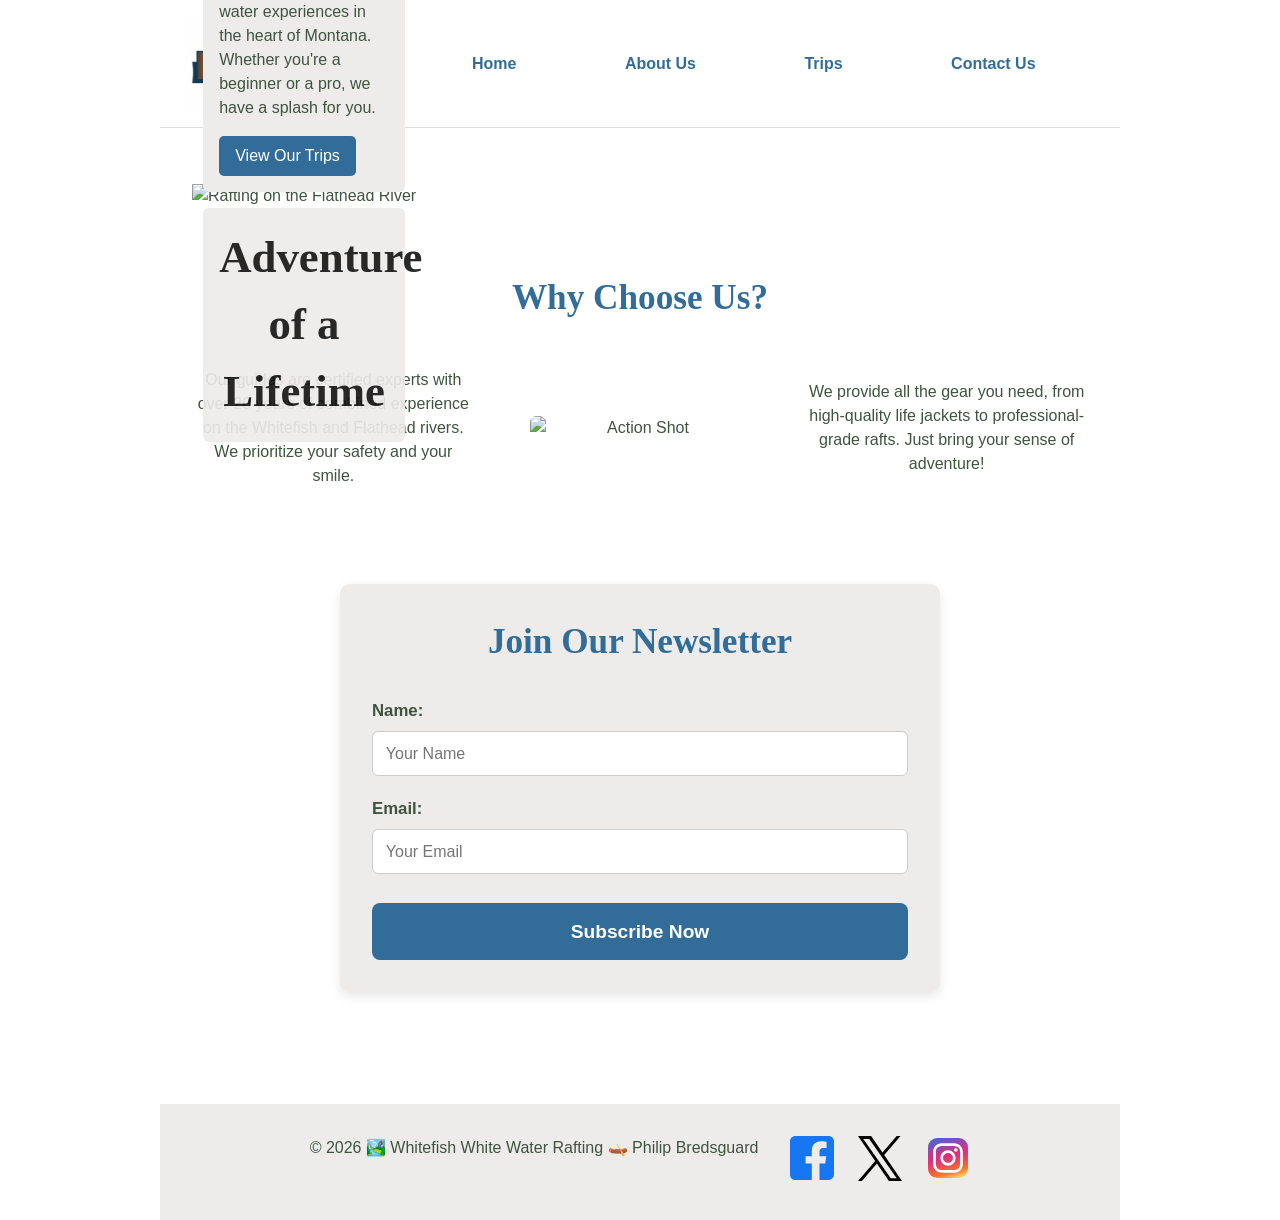
==== wwr/index.html @ 85e158d1 "week6" ====
<!DOCTYPE html>
<html lang="en">

<head>
    <meta charset="UTF-8">
    <meta name="viewport" content="width=device-width, initial-scale=1.0">
    <title>Home | Whitefish White Water Rafting</title>
    <meta name="description"
      content="Experience the thrill of Montana's rivers with Whitefish White Water Rafting. Book your adventure today!">
    <meta name="author" content="Philip Bredsguard">
    <link rel="stylesheet" href="styles/rafting.css">
</head>

<body>
    <header>
        <img class="toplogo" src="images/logo.jpg" alt="Company Logo">
        <nav>
            <ul class="navigation">
                <li><a href="index.html">Home</a></li>
                <li><a href="about.html">About Us</a></li>
                <li><a href="trips.html">Trips</a></li>
                <li><a href="contact.html">Contact Us</a></li>
            </ul>
        </nav>
    </header>
    <main>
        <div class="hero">
            <img src="images/hero-home.jpg" alt="Rafting on the Flathead River">
            <h1>Adventure of a Lifetime</h1>
            <article>
                <p>Unforgettable white water experiences in the heart of Montana. Whether you're a
                    beginner or a pro, we have a splash for you.</p>
                <a href="trips.html"
                  style="display: inline-block; margin-top: 1rem; padding: 0.5rem 1rem; background: var(--primary-color); color: white; text-decoration: none; border-radius: 5px;">View
                    Our Trips</a>
            </article>
        </div>

        <section class="history">
            <h2>Why Choose Us?</h2>
            <p>Our guides are certified experts with over 20 years of combined experience on the
                Whitefish and Flathead rivers. We prioritize your safety and your smile.</p>
            <img src="images/rafting-action.jpg" alt="Action Shot">
            <p>We provide all the gear you need, from high-quality life jackets to
                professional-grade rafts. Just bring your sense of adventure!</p>
        </section>

        <section class="contact-form" style="width: 100%; max-width: 600px; margin: 2rem auto;">
            <h2>Join Our Newsletter</h2>
            <form action="#">
                <label for="news-name">Name:</label>
                <input type="text" id="news-name" name="name" placeholder="Your Name" required>

                <label for="news-email">Email:</label>
                <input type="email" id="news-email" name="email" placeholder="Your Email" required>

                <button type="submit">Subscribe Now</button>
            </form>
        </section>
    </main>
    <footer>
        <p>© 2026 🏞️ Whitefish White Water Rafting 🛶 Philip Bredsguard</p>
        <nav class="socialmedia">
            <a href="https://www.facebook.com"><img src="images/facebook-square.svg"
                  alt="Facebook"></a>
            <a href="https://x.com"><img src="images/x-bw.svg" alt="X.com"></a>
            <a href="https://www.instagram.com"><img src="images/instagram-square.svg"
                  alt="Instagram"></a>
        </nav>
    </footer>
</body>

</html>
---- wwr/styles/rafting.css ----
/* ==========================================================================
   1. Root Variables & Reset
   ========================================================================== */
:root {
    --primary-color: rgb(50, 109, 154);
    --secondary-color: rgb(238, 235, 235);
    --accent-color-1: rgb(63, 84, 63);
    --heading-font: "Times New Roman", Georgia, serif;
    --body-font: Arial, Helvetica, sans-serif;
}

* {
    margin: 0;
    padding: 0;
    box-sizing: border-box;
}

body {
    font-family: var(--body-font);
    color: var(--accent-color-1);
    line-height: 1.5;
    background-color: #fff;
}

/* ==========================================================================
   2. Typography
   ========================================================================== */
h1,
h2 {
    font-family: var(--heading-font);
    color: var(--primary-color);
}

h1 {
    font-size: 2.8rem;
    margin-bottom: 1rem;
}

h2 {
    font-size: 2.2rem;
    margin-bottom: 1.2rem;
}

/* ==========================================================================
   3. Global Layout & Centering
   ========================================================================== */
header,
main,
footer {
    max-width: 960px;
    /* increased from 840px for better modern screens */
    margin: 0 auto;
    padding: 0 1rem;
}

main {
    margin-top: 1.5rem;
    display: flex;
    flex-wrap: wrap;
    gap: 2rem;
    padding: 2rem;
}

/* ==========================================================================
   4. Header & Navigation
   ========================================================================== */
header {
    display: grid;
    grid-template-columns: minmax(180px, 30%) 1fr;
    align-items: center;
    gap: 1.5rem;
    padding: 1rem 0;
    border-bottom: 1px solid #ddd;
}

.toplogo {
    margin-left: 1.5rem;
}

.navigation {
    display: flex;
    list-style: none;
    gap: 1.5rem;
    justify-content: flex-end;
    flex-wrap: wrap;
}

.navigation li {
    flex: 1 1 auto;
}

.navigation a {
    text-decoration: none;
    color: var(--primary-color);
    font-weight: bold;
}

.navigation a:hover {
    color: var(--accent-color-1);
}

/* ==========================================================================
   5. Hero Section
   ========================================================================== */
.hero {
    position: relative;
}

.hero img {
    display: block;
    width: 100%;
    height: auto;
}

.hero h1 {
    position: absolute;
    top: 1.5rem;
    left: 5%;
    right: 5%;
    padding: 1rem;
    text-align: center;
    background-color: var(--secondary-color);
    color: #111;
    opacity: 0.9;
    border-radius: 6px;
}

.hero article {
    position: absolute;
    bottom: 1rem;
    left: 5%;
    right: 5%;
    background-color: var(--secondary-color);
    padding: 1rem;
    border-radius: 6px;
}

.hero article img {
    float: right;
    width: 120px;
    height: auto;
    margin-left: 1rem;
    box-shadow: 0 4px 10px rgba(0, 0, 0, 0.25);
}

/* ==========================================================================
   6. History & Adventure Grid Sections
   ========================================================================== */
.history,
.adventure {
    margin: 2rem 0;
    text-align: center;
}

.history {
    display: grid;
    grid-template: auto 1fr / 1fr 1fr 1fr;
    gap: 1.5rem;
    place-items: center;
}

.history h2 {
    grid-column: 1 / -1;
}

.history img {
    width: 100%;
    max-width: 220px;
    height: auto;
    border-radius: 6px;
}

.adventure {
    display: grid;
    grid-template: auto 1fr / repeat(5, 1fr);
    gap: 1rem;
    place-items: center;
}

.adventure h2 {
    grid-column: 1 / -1;
}

.adventure img {
    width: 100%;
    max-width: 140px;
    height: auto;
    border-radius: 6px;
}

/* ==========================================================================
   7. Footer
   ========================================================================== */
footer {
    background-color: var(--secondary-color);
    padding: 2rem 1rem;
    margin-top: 3rem;
    display: flex;
    flex-wrap: wrap;
    justify-content: center;
    gap: 2rem;
    text-align: center;
}

.socialmedia {
    display: flex;
    gap: 1.5rem;
}

.socialmedia img {
    width: 44px;
    height: auto;
    transition: transform 0.2s;
}

.socialmedia a:hover img {
    transform: scale(1.15);
}

/* ==========================================================================
   8. Contact Us Page Specific Styles
   ========================================================================== */
.contact-container {
    display: grid;
    grid-template-columns: 1fr 1fr;
    gap: 2.5rem;
    margin: 1rem 0 3rem;
}

.contact-info {
    line-height: 1.8;
}

.contact-info h1 {
    margin-bottom: 1.2rem;
}

.contact-info address {
    font-style: normal;
    font-size: 1.1rem;
}

.map-container {
    position: relative;
    width: 100%;
    height: 38rem;
    padding-bottom: 56%;
    border-radius: 10px;
    overflow: hidden;
    box-shadow: 0 6px 16px rgba(0, 0, 0, 0.12);
}

.map-container iframe {
    position: absolute;
    top: 0;
    left: 0;
    width: 100%;
    height: 100%;
    border: 0;
}

.contact-form {
    background-color: var(--secondary-color);
    padding: 2rem;
    border-radius: 10px;
    box-shadow: 0 4px 12px rgba(0, 0, 0, 0.1);
}

.contact-form h2 {
    text-align: center;
    margin-bottom: 1.8rem;
    color: var(--primary-color);
}

form label {
    display: block;
    margin: 1.2rem 0 0.5rem;
    font-weight: bold;
    font-size: 1.05rem;
}

input[type="text"],
input[type="email"],
textarea {
    width: 100%;
    padding: 0.8rem;
    border: 1px solid #ccc;
    border-radius: 6px;
    font-size: 1rem;
}

fieldset {
    border: none;
    margin: 1.8rem 0;
    padding: 0;
}

fieldset legend {
    font-weight: bold;
    margin-bottom: 0.8rem;
    font-size: 1.1rem;
}

fieldset label {
    display: block;
    margin: 0.6rem 0;
    cursor: pointer;
}

[type="radio"],
[type="checkbox"] {
    margin-right: 0.8rem;
    transform: scale(1.15);
}

.checkbox-label {
    display: flex;
    align-items: center;
    margin: 1.5rem 0;
    font-weight: normal;
}

form button[type="submit"] {
    margin-top: 1.8rem;
    width: 100%;
    padding: 1.1rem;
    background-color: var(--primary-color);
    color: white;
    border: none;
    border-radius: 8px;
    font-size: 1.2rem;
    font-weight: bold;
    cursor: pointer;
}

form button[type="submit"]:hover {
    background-color: rgb(40, 90, 130);
}

.team {
    margin: 4rem 0 3rem;
    text-align: center;
    padding: 0 1rem;
}

.team h2 {
    margin-bottom: 2.5rem;
    font-size: 2.4rem;
    color: var(--primary-color);
}

.employee-grid {
    display: flex;
    flex-direction: row;
    justify-content: center;
    gap: 3rem;
    flex-wrap: wrap;
    max-width: 1100px;
    margin: 0 auto;
}

.employee-grid figure {
    flex: 0 1 280px;
    text-align: center;
    background: white;
    border-radius: 12px;
    padding: 1.2rem 0.8rem;
    box-shadow: 0 6px 16px rgba(0, 0, 0, 0.12);
    transition: transform 0.3s ease;
}

.employee-grid img {
    width: 100%;
    height: auto;
    max-height: 280px;
    object-fit: cover;
    border-radius: 40%;
    border: 6px solid var(--secondary-color);
    margin-bottom: 1rem;
    box-shadow: 0 4px 12px rgba(0, 0, 0, 0.15);
}

.employee-grid figcaption {
    font-weight: bold;
    font-size: 1.15rem;
    color: var(--primary-color);
    margin-top: 0.5rem;
}
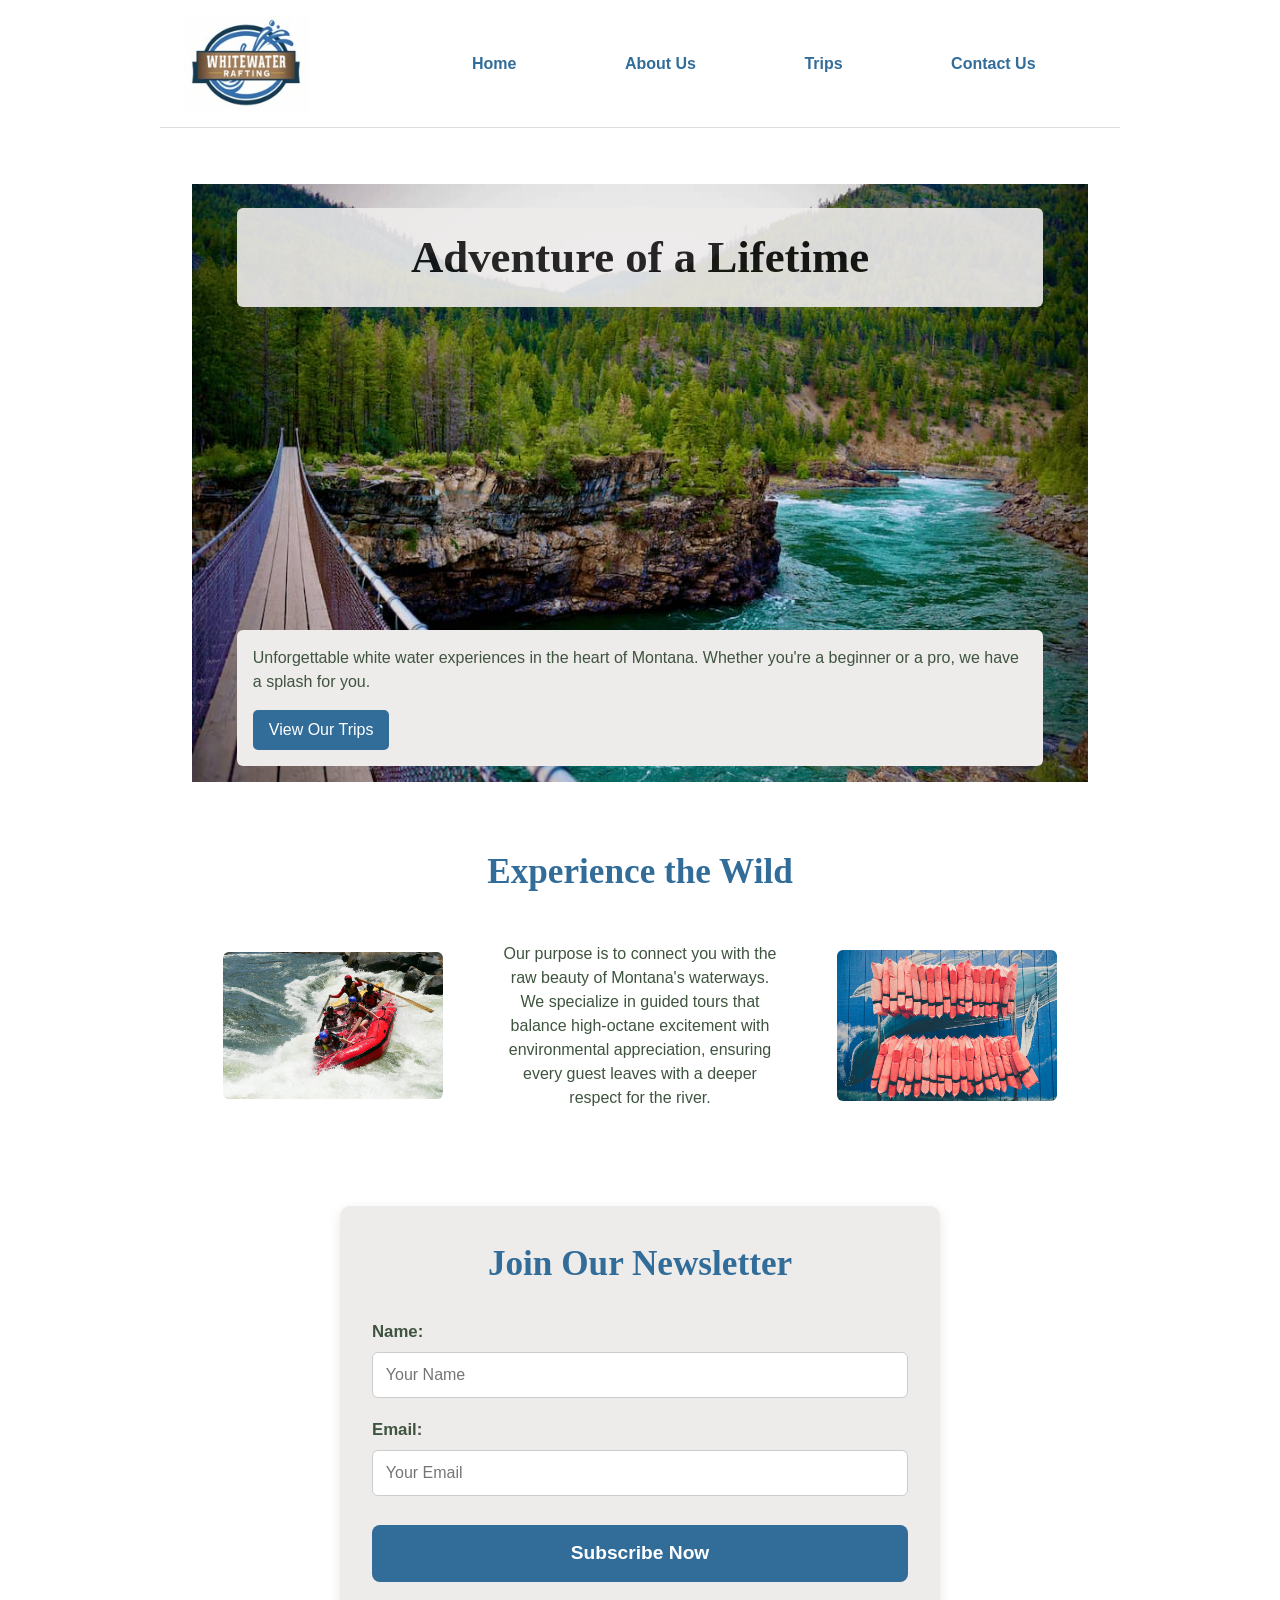
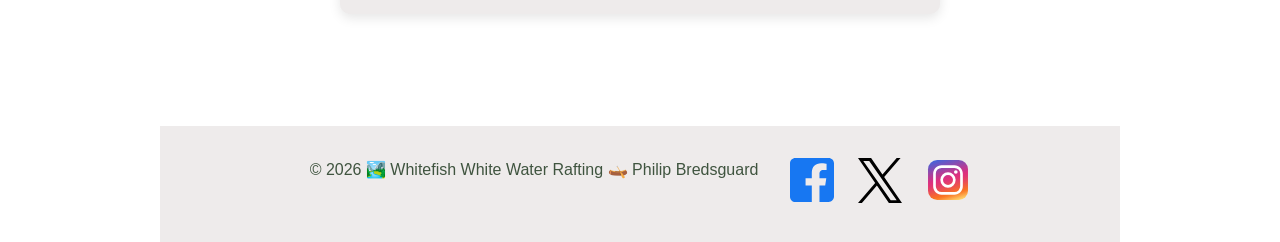
==== commit 524a8dbe: "week6 done" ====
--- a/wwr/index.html
+++ b/wwr/index.html
@@ -37,12 +37,15 @@
         </div>
 
         <section class="history">
-            <h2>Why Choose Us?</h2>
-            <p>Our guides are certified experts with over 20 years of combined experience on the
-                Whitefish and Flathead rivers. We prioritize your safety and your smile.</p>
-            <img src="images/rafting-action.jpg" alt="Action Shot">
-            <p>We provide all the gear you need, from high-quality life jackets to
-                professional-grade rafts. Just bring your sense of adventure!</p>
+            <h2>Experience the Wild</h2>
+
+            <img src="images/rafting-purpose.jpg" alt="Team paddling through rapids">
+            <p>Our purpose is to connect you with the raw beauty of Montana's waterways. We
+                specialize in
+                guided tours that balance high-octane excitement with environmental appreciation,
+                ensuring
+                every guest leaves with a deeper respect for the river.</p>
+            <img src="images/rafting-gear.jpg" alt="Professional rafting equipment">
         </section>
 
         <section class="contact-form" style="width: 100%; max-width: 600px; margin: 2rem auto;">
--- a/wwr/styles/rafting.css
+++ b/wwr/styles/rafting.css
@@ -1,5 +1,5 @@
 /* ==========================================================================
-   1. Root Variables & Reset
+    Root Variables & Reset
    ========================================================================== */
 :root {
     --primary-color: rgb(50, 109, 154);
@@ -23,7 +23,7 @@
 }
 
 /* ==========================================================================
-   2. Typography
+   Typography
    ========================================================================== */
 h1,
 h2 {
@@ -42,13 +42,12 @@
 }
 
 /* ==========================================================================
-   3. Global Layout & Centering
+   Global Layout & Centering
    ========================================================================== */
 header,
 main,
 footer {
     max-width: 960px;
-    /* increased from 840px for better modern screens */
     margin: 0 auto;
     padding: 0 1rem;
 }
@@ -62,7 +61,7 @@
 }
 
 /* ==========================================================================
-   4. Header & Navigation
+   Header & Navigation
    ========================================================================== */
 header {
     display: grid;
@@ -100,7 +99,7 @@
 }
 
 /* ==========================================================================
-   5. Hero Section
+   Hero Section
    ========================================================================== */
 .hero {
     position: relative;
@@ -144,7 +143,7 @@
 }
 
 /* ==========================================================================
-   6. History & Adventure Grid Sections
+   History & Adventure Grid Sections
    ========================================================================== */
 .history,
 .adventure {
@@ -189,7 +188,7 @@
 }
 
 /* ==========================================================================
-   7. Footer
+   Footer
    ========================================================================== */
 footer {
     background-color: var(--secondary-color);
@@ -218,7 +217,7 @@
 }
 
 /* ==========================================================================
-   8. Contact Us Page Specific Styles
+   Contact Us Page Specific Styles
    ========================================================================== */
 .contact-container {
     display: grid;
@@ -385,4 +384,79 @@
     font-size: 1.15rem;
     color: var(--primary-color);
     margin-top: 0.5rem;
+}
+
+/* ==========================================================================
+   Trips Page Specific Styles
+   ========================================================================== */
+.trip-cards {
+    display: grid;
+    grid-template-columns: 1fr 1fr 1fr;
+    gap: 2rem;
+    margin: 2rem 0 4rem;
+}
+
+.card {
+    background-color: #fff;
+    border-radius: 12px;
+    box-shadow: 0 4px 15px rgba(0, 0, 0, 0.1);
+    padding: 1.5rem;
+    text-align: center;
+    display: flex;
+    flex-direction: column;
+    justify-content: space-between;
+}
+
+.card img {
+    width: 100%;
+    height: 200px;
+    object-fit: cover;
+    border-radius: 8px;
+    margin-bottom: 1rem;
+}
+
+section,
+table,
+.cta-box {
+    width: 100%;
+}
+
+table {
+    width: 90%;
+    margin: 2rem auto 4rem;
+    border-collapse: collapse;
+    box-shadow: 0 4px 12px rgba(0, 0, 0, 0.08);
+}
+
+th {
+    background-color: var(--primary-color);
+    color: white;
+    padding: 1.2rem;
+    text-align: left;
+}
+
+td {
+    padding: 1rem;
+    border-bottom: 1px solid #eee;
+}
+
+.cta-box {
+    text-align: center;
+    margin: .2rem auto .5rem;
+    padding: 2rem;
+    background-color: var(--secondary-color);
+    border-radius: 15px;
+    width: 90%;
+}
+
+.cta-button {
+    display: inline-block;
+    margin-top: 1.5rem;
+    padding: 1.2rem 2.5rem;
+    background-color: var(--primary-color);
+    color: white;
+    text-decoration: none;
+    border-radius: 8px;
+    font-weight: bold;
+    font-size: 1.2rem;
 }
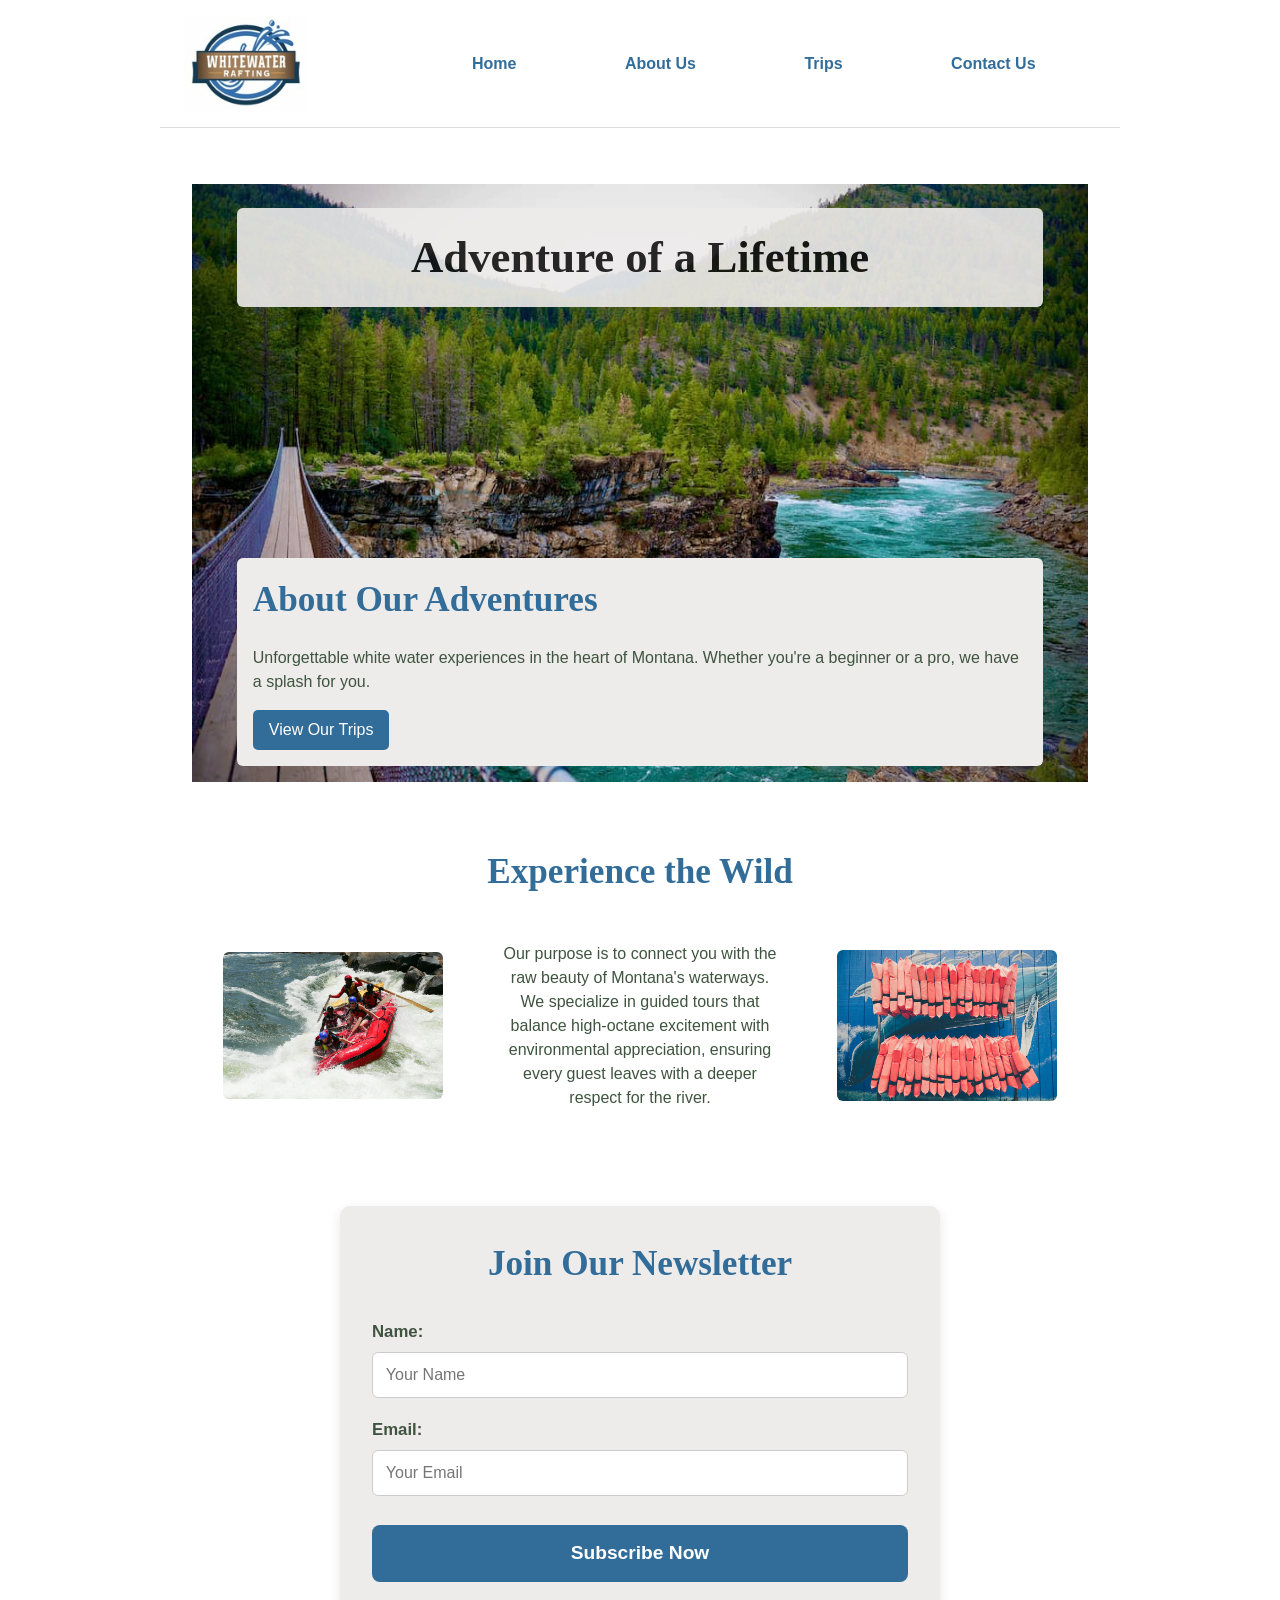
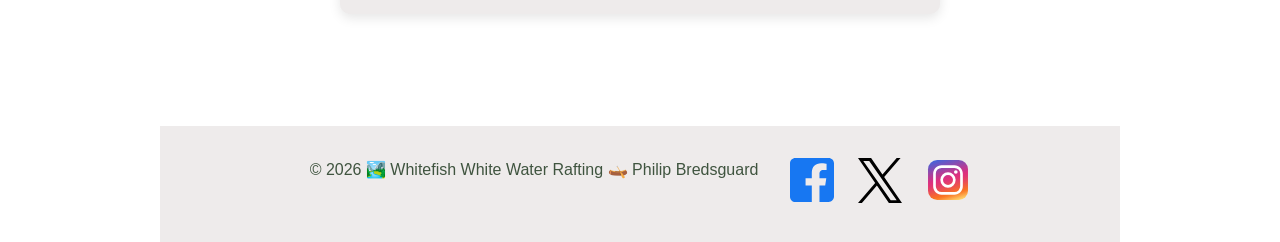
==== commit 8463adc5: "week 6 comp" ====
--- a/wwr/index.html
+++ b/wwr/index.html
@@ -28,6 +28,7 @@
             <img src="images/hero-home.jpg" alt="Rafting on the Flathead River">
             <h1>Adventure of a Lifetime</h1>
             <article>
+                <h2>About Our Adventures</h2>
                 <p>Unforgettable white water experiences in the heart of Montana. Whether you're a
                     beginner or a pro, we have a splash for you.</p>
                 <a href="trips.html"
--- a/wwr/styles/rafting.css
+++ b/wwr/styles/rafting.css
@@ -92,10 +92,6 @@
     text-decoration: none;
     color: var(--primary-color);
     font-weight: bold;
-}
-
-.navigation a:hover {
-    color: var(--accent-color-1);
 }
 
 /* ==========================================================================
@@ -209,11 +205,6 @@
 .socialmedia img {
     width: 44px;
     height: auto;
-    transition: transform 0.2s;
-}
-
-.socialmedia a:hover img {
-    transform: scale(1.15);
 }
 
 /* ==========================================================================
@@ -309,7 +300,6 @@
 [type="radio"],
 [type="checkbox"] {
     margin-right: 0.8rem;
-    transform: scale(1.15);
 }
 
 .checkbox-label {
